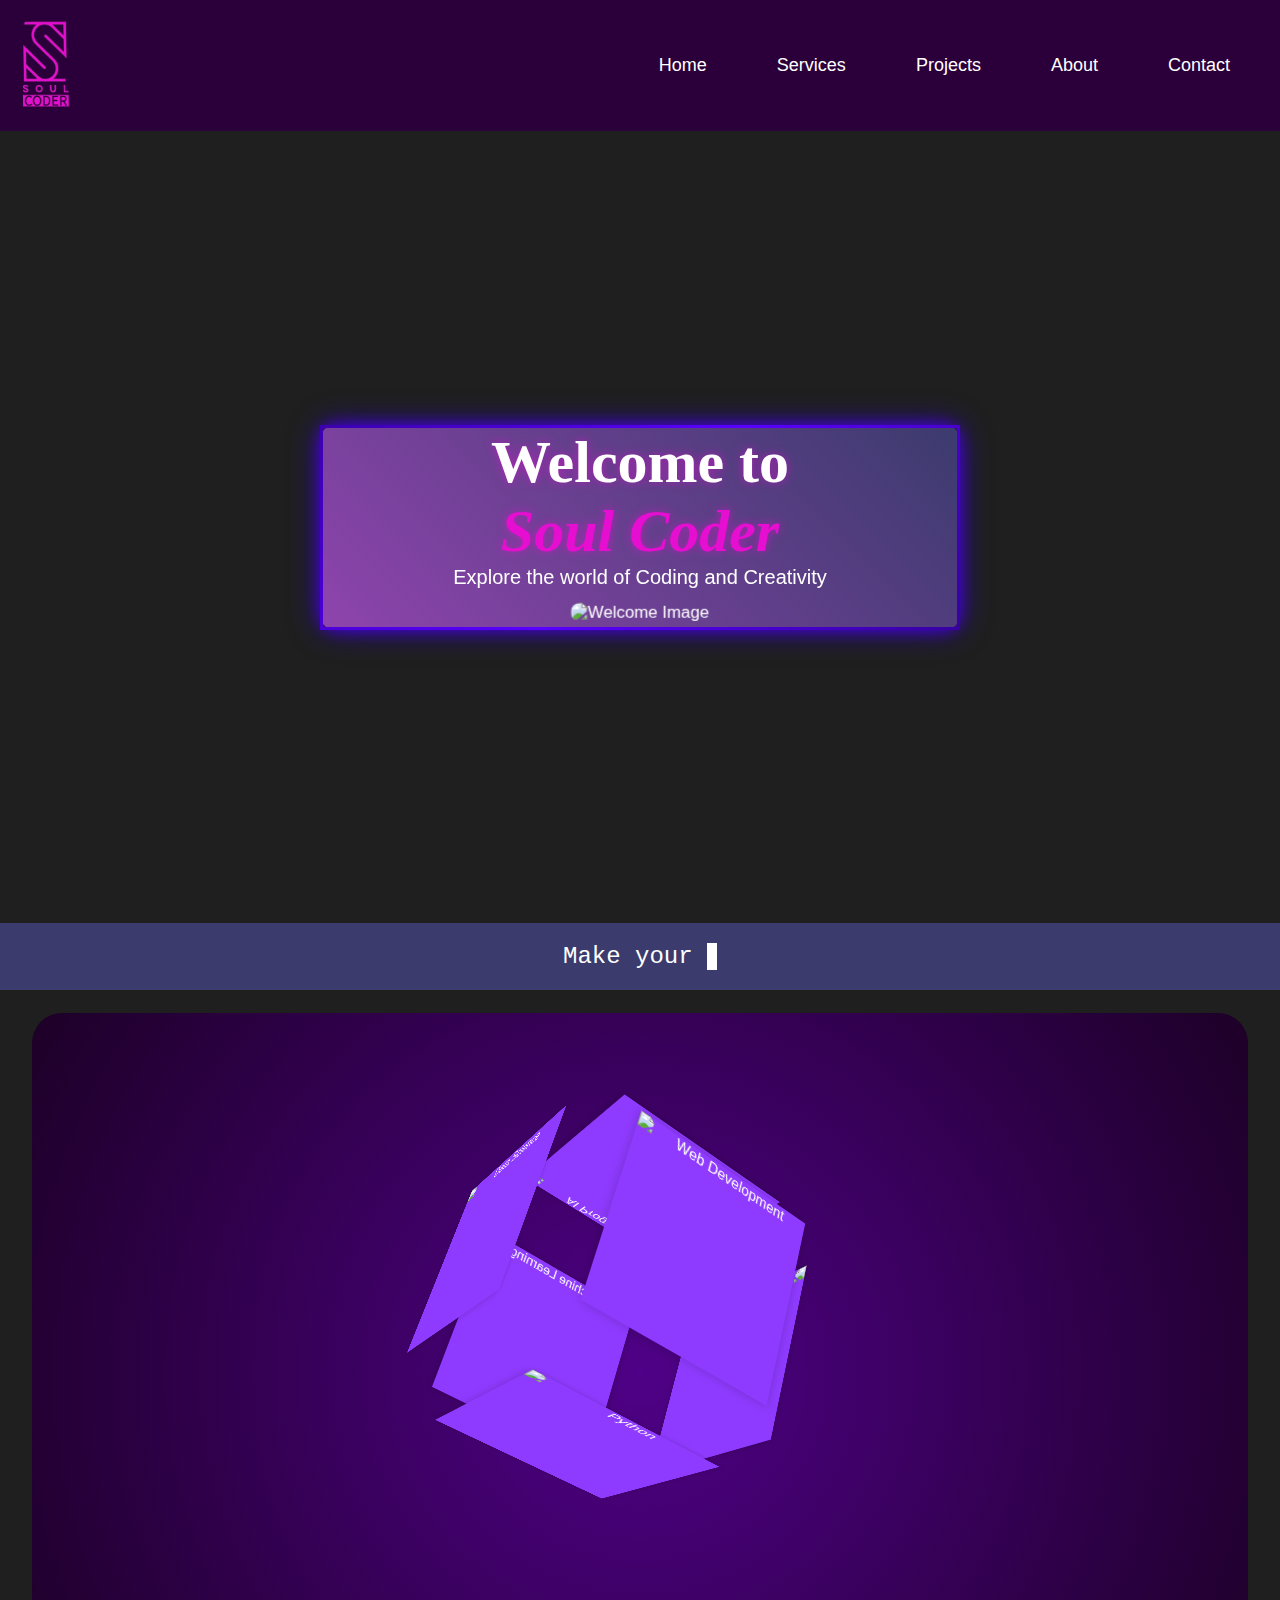
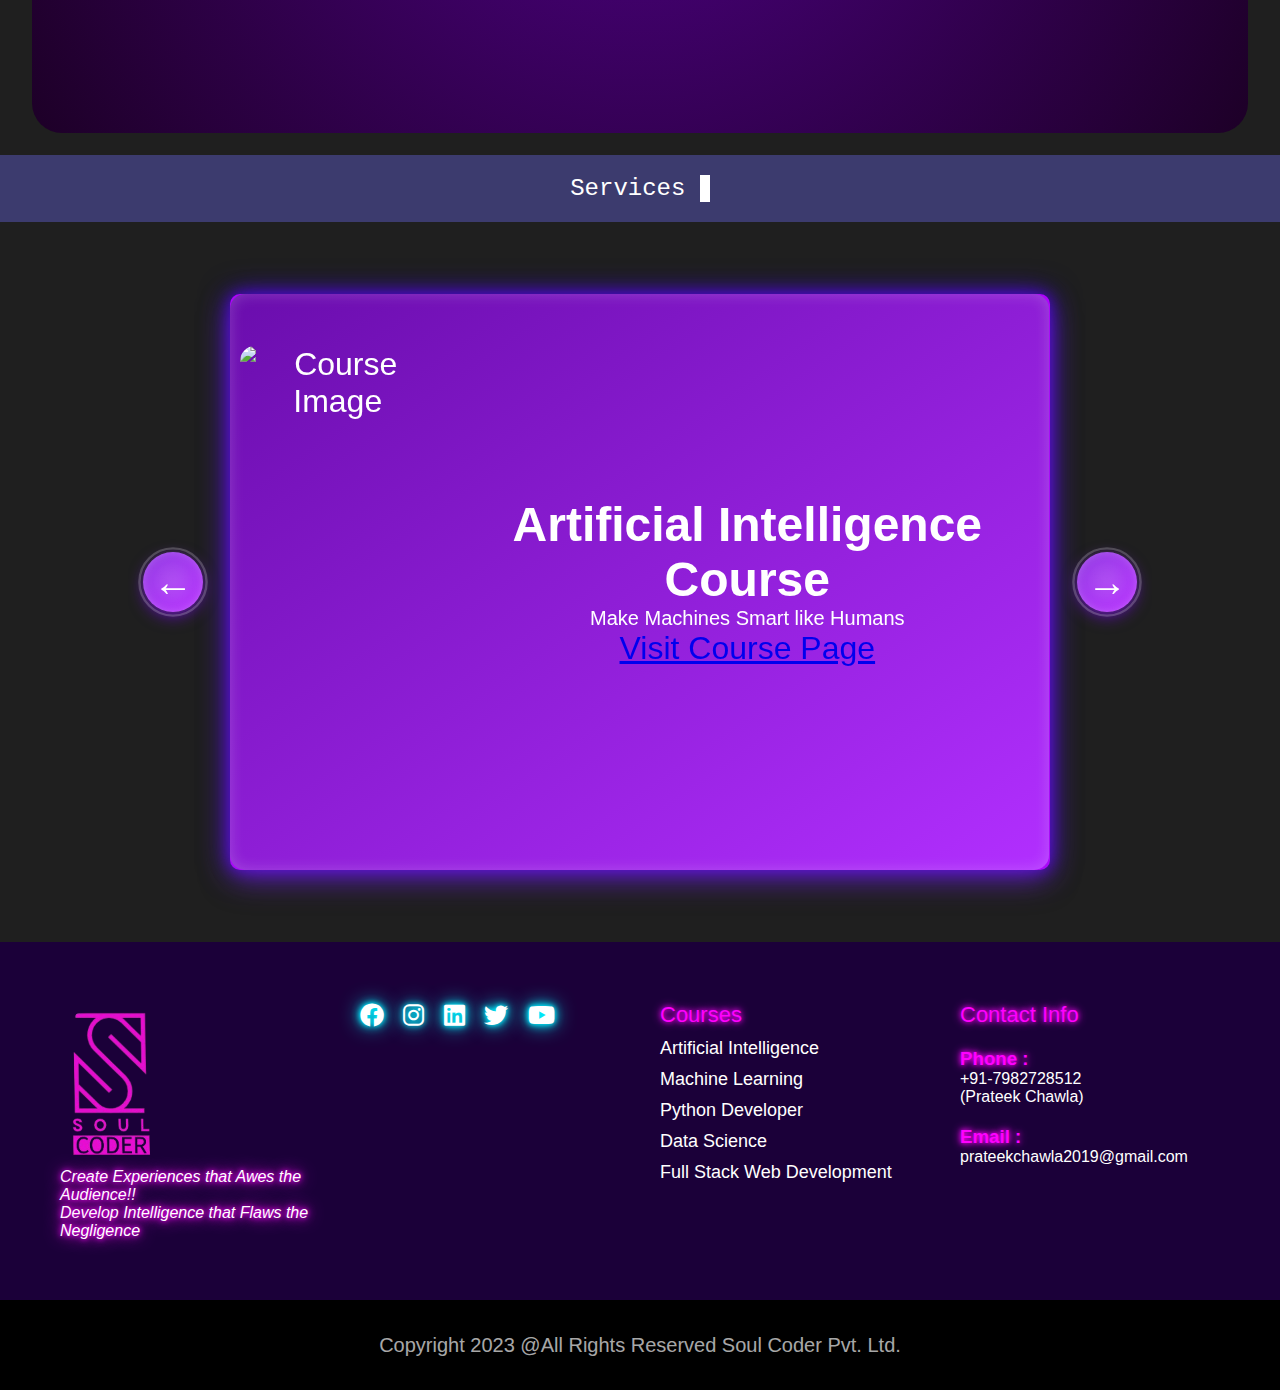
==== index.html @ 061b0e97 "First Website Commit" ====
<!DOCTYPE html>
<html lang="en">
<head>
  <meta charset="UTF-8">
  <meta name="viewport" content="width=device-width, initial-scale=1.0">
  <title>Purple Photoluminiscent Navbar</title>
  <link rel="stylesheet" href="./styles.css">
  <link rel="stylesheet" href="https://cdnjs.cloudflare.com/ajax/libs/font-awesome/6.0.0-beta3/css/all.min.css">
</head>
<body>
    <div class="main-container">
        <nav id="navbar" class="visible">
            <div class="brand"><img src="./assets/images/logo.png" alt="Soul Coder Logo"></div>
            <ul>
              <li><a href="#home">Home</a></li>
              <li><a href="#services">Services</a></li>
              <li><a href="#projects">Projects</a></li>
              <li><a href="#about">About</a></li>
              <li><a href="#contact">Contact</a></li>
            </ul>
            <div class="hamburger">
              <div></div>
              <div></div>
              <div></div>
            </div>
          </nav>
        <div class="container-section-1">
            <div class="container-1">
                <div class="content outerDiv">
                  <!-- Title and Description -->
                  <div class="innerDiv">
                    <h1>Welcome to <br><i style="color:#e60ed0">Soul Coder</i></h1>
                    <p>Explore the world of Coding and Creativity</p>
                  </div>
            
                  <!-- Image with 3D effect -->
                  <div class="image-container">
                    <img src="https://prompti.ai/wp-content/uploads/2023/07/pcboi2.png" alt="Welcome Image">
                  </div>
                </div>
              </div>
        </div>
        <div class="code-typer">
            <div style="font-family: 'Courier New', monospace; font-size: 24px; color: #fff; background-color: #3c3b6e; padding: 20px; text-align: center;" class="main">
                <span id="typingText"></span>
                <span class="cursor">|</span>
            </div>
        </div>
        <div class="effect-container">
            <div class="hero-section">
                <div class="cube-container">
                  <div id="cube" class="cube">
                    <div class="face face-front">
                      <img src="https://tse3.mm.bing.net/th?id=OIG4.zXFIXzdm4NoxPahNOAz1&w=270&h=270&c=6&r=0&o=5&pid=ImgGn" alt="Web Development" />
                    </div>
                    <div class="face face-back">
                      <img src="https://tse1.mm.bing.net/th?id=OIG3.iBYys3Oh3q5YiFXP.RvK&w=270&h=270&c=6&r=0&o=5&pid=ImgGn" alt="Machine Learning" />
                    </div>
                    <div class="face face-left">
                      <img src="https://tse3.mm.bing.net/th?id=OIG4.Zk1gmbCjU9a5t0nVdrgu&w=270&h=270&c=6&r=0&o=5&pid=ImgGn" alt="Data Science" />
                    </div>
                    <div class="face face-right">
                      <img src="https://tse3.mm.bing.net/th?id=OIG1.TuHahUEBrFILk4COjCWz&w=270&h=270&c=6&r=0&o=5&pid=ImgGn" alt="Mobile Development" />
                    </div>
                    <div class="face face-top">
                      <img src="https://tse1.mm.bing.net/th?id=OIG1.nDCab0JaxkUSD9T1v7MB&w=270&h=270&c=6&r=0&o=5&pid=ImgGn" alt="AI Programming" />
                    </div>
                    <div class="face face-bottom">
                      <img src="https://tse3.mm.bing.net/th?id=OIG3.jcl2yBs1aGlZeTBXmwkp&w=270&h=270&c=6&r=0&o=5&pid=ImgGn" alt="Python" />
                    </div>
                  </div>
                </div>
              </div>              
        </div>
        <div class="code-typer">
          <div style="font-family: 'Courier New', monospace; font-size: 24px; color: #fff; background-color: #3c3b6e; padding: 20px; text-align: center;" class="main">
              <span id="typingText2"></span>
              <span class="cursor">|</span>
          </div>
        </div>
        <div class="carousel-container">
          <div class="carousel">
            <div class="carousel-item active">
              <div class="carousel-inside">
                <div class="carousel-right">
                  <img src="https://tse4.mm.bing.net/th?id=OIG1.9sYc.6JN4YLoY576Gven&w=270&h=270&c=6&r=0&o=5&pid=ImgGn" alt="Course Image" class="course-image">
                </div>
                <div class="carousel-left">
                  <h2 class="course-title">Artificial Intelligence Course</h2>
                  <p class="course-description">Make Machines Smart like Humans </p>
                  <a href="./pages/ai.html" class="glowing-text">Visit Course Page</a>
                </div>
              </div>
            </div>
            <div class="carousel-item next">
              <div class="carousel-inside">
                <div class="carousel-right">
                  <img src="https://tse1.mm.bing.net/th?id=OIG3.iBYys3Oh3q5YiFXP.RvK&w=270&h=270&c=6&r=0&o=5&pid=ImgGn" alt="Course Image" class="course-image">
                </div>
                <div class="carousel-left">
                  <h2 class="course-title">Machine Learning Course</h2>
                  <p class="course-description">Teach computers to learn and improve from experience!</p>
                  <a href="./pages/machine_learning.html" class="glowing-text">Visit Course Page</a>
                </div>
              </div>
            </div>
            <div class="carousel-item">
              <div class="carousel-inside">
                <div class="carousel-right">
                  <img src="https://tse3.mm.bing.net/th?id=OIG4.zXFIXzdm4NoxPahNOAz1&w=270&h=270&c=6&r=0&o=5&pid=ImgGn" alt="Course Image" class="course-image">
                </div>
                <div class="carousel-left">
                  <h2 class="course-title">Web Development Course</h2>
                  <p class="course-description">Turn Ideas into Reality with Web Development</p>
                  <a href="./pages/web_dev.html" class="glowing-text">Visit Course Page</a>
                </div>
              </div>
            </div>
            <div class="carousel-item">
              <div class="carousel-inside">
                <div class="carousel-right">
                  <img src="https://tse3.mm.bing.net/th?id=OIG3.jcl2yBs1aGlZeTBXmwkp&w=270&h=270&c=6&r=0&o=5&pid=ImgGn" alt="Course Image" class="course-image">
                </div>
                <div class="carousel-left">
                  <h2 class="course-title">Become a Python Developer</h2>
                  <p class="course-description">Learn Python by creating 20 Games</p>
                  <a href="./pages/python.html" class="glowing-text">Visit Course Page</a>
                </div>
              </div>
            </div>
            <div class="carousel-item prev">
              <div class="carousel-inside">
                <div class="carousel-right">
                  <img src="https://tse3.mm.bing.net/th?id=OIG4.Zk1gmbCjU9a5t0nVdrgu&w=270&h=270&c=6&r=0&o=5&pid=ImgGn" alt="Course Image" class="course-image">
                </div>
                <div class="carousel-left">
                  <h2 class="course-title">Data Science Course</h2>
                  <p class="course-description">Uncover hidden insights in the Data</p>
                  <a href="./pages/data_science.html" class="glowing-text">Visit Course Page</a>
                </div>
              </div>
            </div>
            
            
          </div>
          
          <button class="carousel-btn prev-btn">&larr;</button>
          <button class="carousel-btn next-btn">&rarr;</button>
        </div>
    </div>
    

    <div class="footer-section">
        <div class="footer-container">
            <div class="foot-section logo-section">
                <div class="logo"><img src="./assets/images/logo.png" alt="Brand Logo" ></div>
                <div>
                    <i>Create Experiences that Awes the Audience!! <br/>Develop Intelligence that Flaws the Negligence</i>
                </div>
            </div>
            <div class="foot-section social-section">
                <a href="#"><i class="fab fa-facebook"></i></a>
                <a href="#"><i class="fab fa-instagram"></i></a>
                <a href="#"><i class="fab fa-linkedin"></i></a>
                <a href="#"><i class="fab fa-twitter"></i></a>
                <a href="#"><i class="fab fa-youtube"></i></a>
            </div>
            <div class="foot-section">
                <div class="course-footer-heading">Courses</div>
                <ul>
                    <li><a href="./pages/ai.html">Artificial Intelligence</a></li>
                    <li><a href="./pages/machine_learning.html">Machine Learning</a></li>
                    <li><a href="./pages/python.html">Python Developer</a></li>
                    <li><a href="./pages/data_science.html">Data Science</a></li>
                    <li><a href="./pages/web_dev.html">Full Stack Web Development</a></li>
                </ul>
            </div>
            <div class="foot-section">
                <div class="course-footer-heading">Contact Info</div>
                <h3>Phone :</h3>
                <p>+91-7982728512 </br>(Prateek Chawla)</p>
                <h3>Email :</h3>
                <p style="font-size : 16px;">prateekchawla2019@gmail.com</p>
            </div>
        </div>
    </div>
    <div class="rights-reserved">
      <p>Copyright 2023 @All Rights Reserved Soul Coder Pvt. Ltd.</p>
    </div>


    
<script src="./script.js"></script>
</body>
</html>
---- styles.css ----
/* Reset CSS */
* {
    margin: 0;
    padding: 0;
    box-sizing: border-box;
  }

  body {
    font-family: Arial, sans-serif;
    background-color: #1f1f1f; /* Dark background */
    color: white;
    overflow-x : hidden ; 

    
  }
  nav {
    display: flex;
    justify-content: space-between;
    align-items: center;
    
    padding: 15px;
    top:0 ; 
    position: sticky;
    z-index: 1000;
    width : 100% ; 

  }

  .visible {
    background-color : #2b003a;

  }
  .transparent {
    background-color : rgba(43,0,58,0.3 );
  }

  /* Navbar Brand */
  
  .brand img {
    object-fit : contain ;
    width : 60px ; 
  }

  .nav-logo{
    object-fit : contain ;  
    cursor : pointer ;
  }
  
  .image-contain {
    width: 100%;
    height: 300px;
    object-fit: contain;
}

  /* Navbar items */
  nav ul {
    display: flex;
    list-style: none;
    justify-content: center;
    align-items: center ;
  }

  nav ul li {
    margin: 0 15px;
    position: relative;
  }

  nav ul li a {
    text-decoration: none;
    font-size: 18px;
    color: #fff;
    padding: 10px 20px;
    transition: 0.3s ease-in-out;
    position: relative;
  }

  /* Glowing effect */
  nav ul li a:hover {
    background-color: #6600ff;
    color: #ffffff;
    border-radius: 30px;
    box-shadow: 0 0 10px #ff00ff, 0 0 20px #6600ff, 0 0 30px #ff00ff, 0 0 40px #6600ff;
  }

  /* Hamburger icon */
  .hamburger {
    display: none;
    flex-direction: column;
    cursor: pointer;
  }

  .hamburger div {
    width: 30px;
    height: 4px;
    background-color: white;
    margin: 5px;
    transition: all 0.3s ease;
  }

  /* Responsive Design */
  @media (max-width: 768px) {
    nav ul {
      flex-direction: column;
      position: absolute;
      top: 100%;
      left: -100%;
      width: 100%;
      height: 100vh;
      background-color: #2b003a;
      text-align: center;
      transition: all 0.5s ease;
    }

    nav ul.active {
      left: 0;
    }

    nav ul li {
      margin: 30px 0;
    }

    .hamburger {
      display: flex;
    }
  }

  .main-container {
      display : flex ;
      flex-direction : column ; 
      justify-content : center ; 
      align-items : center ; 
      text-align : center ; 
      width : 100% ; 
      height : 100% ; 
  }
  /* First Secion */
  .container-section-1 {
      width : 100%;
      display : flex ; 
      justify-content: center ;
      align-items : center ; 
      height : 88vh ; 

  }
  .container-1 {
    
    background: linear-gradient(45deg, #8e44ad, #3c3b6e);
    width: 50%;
    
     /* Default height */
    display: flex;
    flex-direction: row;
    justify-content: space-around;
    align-items: center;
    text-align: center;
    color: #fff;
    border-radius: 15px;
    perspective: 1000px; /* Perspective for 3D effect */
    box-shadow: 0 10px 30px rgba(0, 0, 0, 0.6);
    transition: transform 0.5s ease-out;
    border: 3px solid;
    border-image: linear-gradient(135deg, #3c00b0, #5900ff, #3800a3) 1;
    box-shadow: 0 0 15px rgba(80, 0, 255, 0.7), 0 0 30px rgba(50, 0, 180, 0.9);
  }
  .container-1:hover {
    box-shadow: 0 0 30px rgba(80, 0, 255, 0.7), 0 0 60px rgba(50, 0, 180, 0.9);

  }
  .content {
    transform-style: preserve-3d;
    transition: transform 0.8s ease-out;
  }
  /* Title */
  h1 {
    font-family: 'Georgia', serif;
    font-size: 60px;
    text-shadow: 0 0 10px rgba(230, 14, 208, 0.6);
  }

  /* Description */
  p {
    font-family: 'Open Sans', sans-serif;
    font-size: 20px;
  }

  /* Image Container with 3D effect */
  .image-container {
    overflow: hidden;
    border-radius: 15px;
    margin : 10px ; 
    transform: translateZ(50px); /* Brings the image slightly forward for 3D depth */
  }

  /* Image */
  .image-container img {
    width: 300px;
    height: auto;
    transition: transform 0.3s;
    border-radius: 15px;
  }

  /* Image hover effect */
  .image-container img:hover {
    transform: scale(1.1);
  }

  /* Tilt effect on hover or scroll */
  .container-1:hover .content {
    transform: rotateY(15deg) rotateX(-5deg); /* Adjust the tilt angle */
  }

  /* Media query for mobile devices */
  @media only screen and (max-width: 768px) {
    .container-1 {
      flex-direction: column; /* Stack content vertically */
      height: 88vh; /* Auto height for better fit on smaller screens */
      
      width : 70% ; 

    }

    h1 {
      font-size: 40px; /* Smaller font for mobile */
    }

    p {
      font-size: 16px; /* Smaller font for mobile */
    }

    .image-container img {
      width: 45vw; /* Reduce image size on mobile */
      margin : 10px ; 
    }

    /* Tilt adjustment for mobile */
    .container-1:hover .content {
      transform: rotateY(10deg) rotateX(-5deg);
    }
  }

  /* Code Alive Section  */
  .cursor {
  display: inline-block;
  width: 10px;
  background-color: #fff;
  animation: blink 1s step-end infinite;
}

  @keyframes blink {
      from, to {
      opacity: 1;
      }
      50% {
      opacity: 0;
      }
  }
  @media (max-width:768px) {
      .main {
      min-height : 10vh ;
  }
  }

  /* Animated Borders
  .effect-container {
    position : relative ; 
  }
  .hero-section::before {
    content : '';
    position : absolute ; 
    width : 20px ; 
    height : 100% ; 
    background-color : white ; 
    left : 0 ; 
    top : 0 ; 
    border-radius:15px ; 
  } */


/* Second - Rotating Cube Section */
.hero-section {
  display: flex;
  justify-content: center;
  align-items: center;
  min-height: 500px;
  background: radial-gradient(circle, #4f0187, #1d0027);
  /* Deep Purple */
  perspective: 1000px; /* Enable 3D perspective */
  margin : 2.5vh 2.5vw ; 
  width : 95vw ; 
  border-radius : 30px ; 
  height : 80vh ; 
}

.code-typer {
  width : 100% ; 
 
  padding : 0 ; 
}

/* Cube Container and Faces */

.cube-container {
  width: 300px;
  height: 300px;
  position: relative;
  transform-style: preserve-3d;
  transform: rotateX(0deg) rotateY(0deg); /* Initial rotation */
  transition: transform 1s ease;
}

.cube {
  width: 100%;
  height: 100%;
  position: absolute;
  transform-style: preserve-3d;

}

.cube .face {
  position: absolute;
  width: 200px;
  height: 200px;
  display: flex;
  justify-content: center;
  align-items: center;
  background-color: #8F3AFF; /* Electric Violet */
  box-shadow: 0 0 10px rgba(0, 0, 0, 0.2);

}

.cube .face:hover {
    box-shadow: 0 0 30px rgba(80, 0, 255, 0.7), 0 0 60px rgba(50, 0, 180, 0.9);

}

.cube .face img {
  width: 100%;
  height: 100%;
  object-fit: cover; /* Ensure the image covers the entire face */
}

.face-front { transform: translateZ(150px); }
.face-back { transform: rotateY(180deg) translateZ(150px); }
.face-left { transform: rotateY(-90deg) translateZ(150px); }
.face-right { transform: rotateY(90deg) translateZ(150px); }
.face-top { transform: rotateX(90deg) translateZ(150px); }
.face-bottom { transform: rotateX(-90deg) translateZ(150px); }

/* Media Queries for Mobile Responsiveness */
@media (max-width: 768px) {
  .cube-container {
    width: 200px;
    height: 200px;
  }

  .cube .face {
    width: 200px;
    height: 200px;
  }
}

/* Stars on hover effect */
.star {
position: absolute;
width: 10px;
height: 10px;
background-color: rgba(255, 255, 255, 0.8);
border-radius: 50%;
box-shadow: 0 0 10px rgba(255, 255, 255, 0.8);
pointer-events: none;
animation: disappear 2s ease-out forwards;
  }


  @keyframes disappear {
      0% {
          transform: scale(1);
          opacity: 1;
      }
      100% {
          transform: scale(0);
          opacity: 0;
      }
  }

  .carousel-container {
width: 80%;
height: 80vh;
position: relative;
overflow: hidden;
}

.carousel {
display: flex;
justify-content: center;
align-items: center;
width: 100%;
height: 100%;
position: relative;
perspective: 1000px;
}

.carousel-item {
position: absolute;
top: 50%;
transform-style: preserve-3d;
transform: translateY(-50%) scale(0.5);
opacity: 0.5;
transition: all 0.5s ease;
z-index: 1;
width: 50%;
height: 50%;
display: flex;
justify-content: center;
align-items: center;
background-color: #b300ff;
color: white;
font-size: 2rem;
border-radius: 10px;
box-shadow: 0 0 15px rgba(80, 0, 255, 0.7), 0 0 30px rgba(50, 0, 180, 0.9);
}

.carousel-item.active {
transform: translateY(-50%) scale(1);
opacity: 1;
z-index: 10;
width: 80%;
height: 80%;
}

.carousel-item.prev {
transform: translateX(-150%) scale(0.7);
opacity: 0.5;
}

.carousel-item.next {
transform: translateX(150%) scale(0.7);
opacity: 0.5;
}

button {
position: absolute;
top: 50%;
transform: translateY(-50%);
padding: 10px 20px;
background-color: #0077cc;
color: white;
border: none;
cursor: pointer;
font-size: 1rem;
border-radius: 5px;
}

.prev {
left : 10% ; 


}

.next {
right: 10px;
}

button:hover {
background-color: #005fa3;
}

.carousel-btn {
position: absolute;
top: 50%;
transform: translateY(-50%);
background: linear-gradient(145deg, #8a2be2, #b222ff);
border: none;
color: white;
font-size: 2.5rem;
width: 60px;
height: 60px;
border-radius: 50%;
box-shadow: 0 5px 15px rgba(128, 0, 255, 0.6), inset 0 0 10px rgba(255, 255, 255, 0.3);
cursor: pointer;
transition: all 0.3s ease-in-out;
text-align: center;
display : flex ; 
justify-content: center;
align-items: center;
}

.carousel-btn:hover {
box-shadow: 0 10px 20px rgba(138, 43, 226, 0.8), inset 0 0 20px rgba(255, 255, 255, 0.5);
transform: translateY(-50%) scale(1.1);
}

.carousel-btn:active {
box-shadow: 0 2px 10px rgba(138, 43, 226, 0.5), inset 0 0 15px rgba(255, 255, 255, 0.2);
transform: translateY(-50%) scale(1);
}

.prev-btn {
left: 15px;
}

.next-btn {
right: 15px;
}

@media screen and (max-width : 768px) {
.prev-btn {
  left : 8px ;
}
.next-btn {
  right : 8px ; 
}
}


/* 3D arrow effect */
.carousel-btn::before {
  content: '';
  position: absolute;
  top: 50%;
  left: 50%;
  transform: translate(-50%, -50%);
  border-radius: 50%;
  width: 100%;
  height: 100%;
  background: radial-gradient(circle at center, rgba(255, 255, 255, 0.2), transparent);
  filter: blur(5px);
  z-index: -1;
  transition: all 0.5s ease;
}

.carousel-btn:hover::before {
  background: radial-gradient(circle at center, rgba(255, 255, 255, 0.4), transparent);
}

.carousel-btn::after {
  content: '';
  position: absolute;
  top: 50%;
  left: 50%;
  transform: translate(-50%, -50%) scale(1.2);
  border-radius: 50%;
  width: 90%;
  height: 90%;
  border: 2px solid rgba(255, 255, 255, 0.2);
  transition: all 0.5s ease;
}

.carousel-btn:hover::after {
transform: translate(-50%, -50%) scale(1.4);
border-color: rgba(255, 255, 255, 0.5);
}

.carousel-inside {
  position : relative ; 
  display : flex ; 
  flex-direction : row ;
  align-items : center ; 
  justify-content : center ; 
  background : linear-gradient(145deg,#6A0DAD,#b22fff) ;
  box-shadow : 0 10px 30px rgba(138,43,226,0.5), inset 0 0 15px rgba(255,255,255,0.2);
  border-radius : 15px ; 
  transition : transform 0.5s ease , box-shadow 0.5s ease ;
  transform : perspective(1000px) rotateY(0deg) ; 
  width : 100% ; 
  height : 100% ; 
}

.carousel-inside:hover {
  transform : perspective(1000px) scale(1.05) ; 
  box-shadow: 0 0 30px rgba(80, 0, 255, 0.7), 0 0 60px rgba(50, 0, 180, 0.9);
}

@media screen and (max-width:768px) and (min-width:480px){
  .carousel-inside {
    position : relative ; 
    display : flex ; 
    flex-direction : column ;
    align-items : center ; 
    justify-content : center ; 
    background : linear-gradient(145deg,#6A0DAD,#b22fff) ;
    box-shadow : 0 10px 30px rgba(138,43,226,0.5), inset 0 0 15px rgba(255,255,255,0.2);
    border-radius : 15px ; 
    transition : transform 0.5s ease , box-shadow 0.5s ease ;
    transform : perspective(1000px) rotateY(0deg) ; 
    width : 80% ; 
    height : 100% ; 
  }
  .course-image {
  width : 40vw ;  
  border-radius : 15px ; 

}
  .carousel-left h2 {
    font-size : 28px ; 

  
  }
  .carousel-left p,a {
    font-size : 18px ; 

  }
}

@media screen and (max-width:480px) {
  .carousel-inside {
    position : relative ; 
    display : flex ; 
    flex-direction : column ;
    align-items : center ; 
    justify-content : center ; 
    background : linear-gradient(145deg,#6A0DAD,#b22fff) ;
    box-shadow : 0 10px 30px rgba(138,43,226,0.5), inset 0 0 15px rgba(255,255,255,0.2);
    border-radius : 15px ; 
    transition : transform 0.5s ease , box-shadow 0.5s ease ;
    transform : perspective(1000px) rotateY(0deg) ; 
    width : 80% ; 
    height : 100% ; 
  }
  .course-image {
  width : 50vw ;  
  border-radius : 15px ; 

}
  .carousel-left h1 {
    font-size : 24px ; 
  }
  .carousel-left p,a {
    font-size : 16px ; 
  }
}



.carousel-right {
  padding : 10px ; 
  height : 100% ; 
  display : flex ; 
  justify-content : center ; 
  align-items : center ; 
  border-radius : 15px ; 

}

.carousel-left {
  padding : 10px ; 
}

.course-image {
  height : 85% ; 
  border-radius : 15px ; 

}

@keyframes glow {
  0% {
      text-shadow: 
          0 0 5px #ff00ff,
          0 0 10px #ff00ff,
          0 0 15px #ff00ff,
          0 0 20px #ff00ff,
          0 0 25px #ff00ff;
  }
  50% {
      text-shadow: 
          0 0 10px #ffffff,
          0 0 20px #ffffff,
          0 0 30px #ff00ff,
          0 0 40px #ff00ff,
          0 0 50px #ff00ff;
  }
  100% {
      text-shadow: 
          0 0 5px #ff00ff,
          0 0 10px #ff00ff,
          0 0 15px #ff00ff,
          0 0 20px #ff00ff,
          0 0 25px #ff00ff;
  }
}

.glowing-text {
    animation: glow 1.5s ease-in-out infinite; /* Add animation */
}

.footer-section {
    background-color: #1b0039;
    padding: 40px 20px;
    color: #ffffff;
    font-family: 'Arial', sans-serif;
}

.footer-container {
    display: flex;
    flex-wrap: wrap;
    justify-content: space-between;
    max-width: 1200px;
    margin: 0 auto;
}

.foot-section {
    flex: 1;
    min-width: 220px;
    margin: 20px;
}

/* Logo Section */
.logo-section .logo img {
    width : 100px ; 
    height : auto ; 
}

.logo-section i {
    font-size: 16px;
    color: #ffffff;
    text-shadow: 0 0 5px #f0f, 0 0 10px #f0f, 0 0 20px #f0f;
}

/* Social Media Icons */
.social-section a {
    color: #ffffff;
    margin-right: 15px;
    font-size: 24px;
    text-shadow: 0 0 5px #00f0ff, 0 0 10px #00f0ff, 0 0 20px #00f0ff;
    transition: color 0.3s, text-shadow 0.3s;
}

.social-section a:hover {
    color: #ff00ff;
    text-shadow: 0 0 15px #ff00ff, 0 0 20px #ff00ff, 0 0 30px #ff00ff;
}

/* Course Section */
.course-footer-heading {
    font-size: 22px;
    margin-bottom: 10px;
    color: #ff00ff;
    text-shadow: 0 0 5px #ff00ff, 0 0 10px #ff00ff;
}

.foot-section ul {
    list-style: none;
    padding: 0;
}

.foot-section ul li {
    margin: 10px 0;
}

.foot-section ul li a {
    color: #ffffff;
    text-decoration: none;
    font-size: 18px;
    transition: color 0.3s, text-shadow 0.3s;
}

.foot-section ul li a:hover {
    color: #ff00ff;
    text-shadow: 0 0 10px #ff00ff, 0 0 20px #ff00ff;
}

/* Contact Info */
.foot-section h3 {
    margin-top: 20px;
    color: #ff00ff;
    text-shadow: 0 0 5px #ff00ff, 0 0 10px #ff00ff;
}

.foot-section p {
    font-size: 16px;
}

/* Responsive Design */
@media (max-width: 768px) {
    .footer-container {
        flex-direction: column;
        align-items: center;
        text-align: center;
    }

    .foot-section {
        margin: 10px 0;
    }

    .social-section a {
        margin: 10px;
        font-size: 28px;
    }

    .foot-section ul li {
        margin: 5px 0;
    }
}

.rights-reserved {
  height : 10vh ;
  background : black ; 
  color : rgba(255, 255, 255, 0.672) ; 
  font-size : 16px ;
  display : flex ; 
  justify-content: center;
  align-items: center ;

}
@media screen and (max-width:768px) {
  .rights-reserved {
    height : 10vh ;
    background : black ; 
    color : white ; 
    font-size : 12px ;
    display : flex ; 
    justify-content: center;
    align-items: center ;
  
  }
}
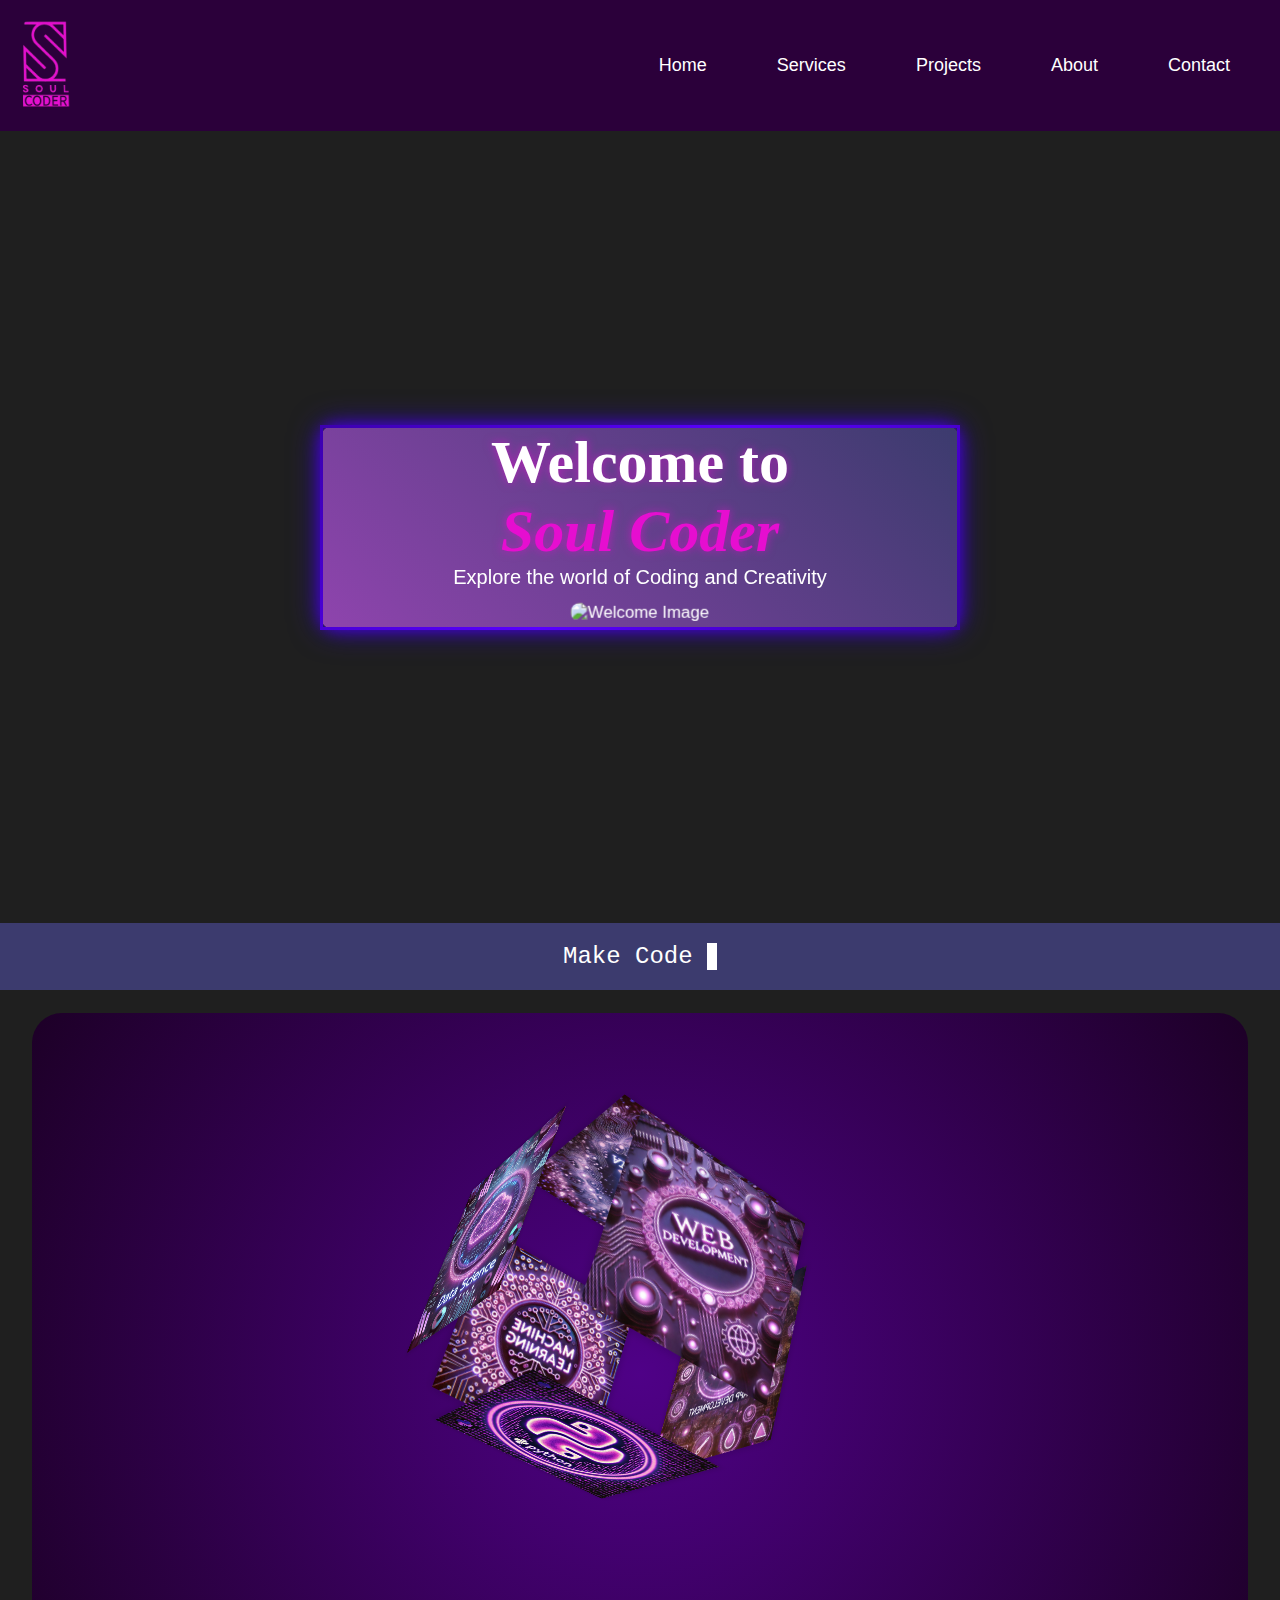
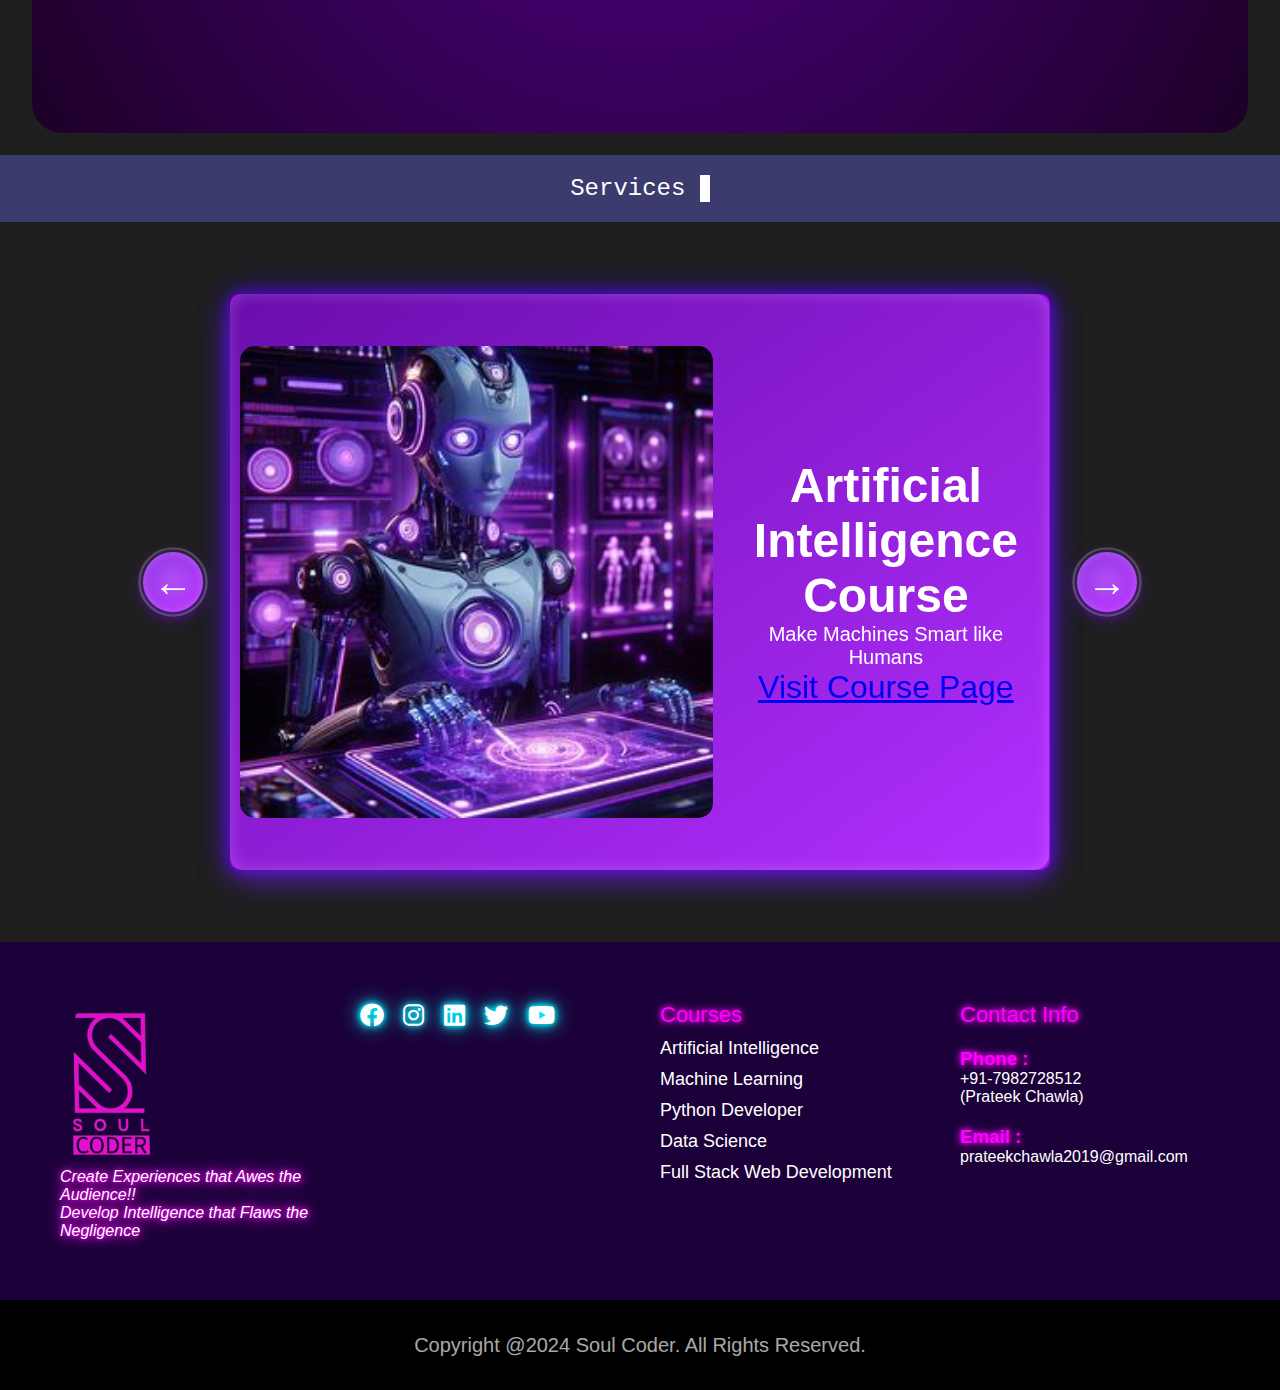
==== commit 9cee536c: "Images Modified" ====
--- a/index.html
+++ b/index.html
@@ -3,20 +3,21 @@
 <head>
   <meta charset="UTF-8">
   <meta name="viewport" content="width=device-width, initial-scale=1.0">
-  <title>Purple Photoluminiscent Navbar</title>
+  <title>SoulCoder - Krishna's Code</title>
   <link rel="stylesheet" href="./styles.css">
   <link rel="stylesheet" href="https://cdnjs.cloudflare.com/ajax/libs/font-awesome/6.0.0-beta3/css/all.min.css">
+  <link rel="icon" type="image/png" href="assets/images/logo.png" sizes="32x32">
 </head>
 <body>
     <div class="main-container">
         <nav id="navbar" class="visible">
             <div class="brand"><img src="./assets/images/logo.png" alt="Soul Coder Logo"></div>
             <ul>
-              <li><a href="#home">Home</a></li>
-              <li><a href="#services">Services</a></li>
-              <li><a href="#projects">Projects</a></li>
-              <li><a href="#about">About</a></li>
-              <li><a href="#contact">Contact</a></li>
+              <li><a id="home">Home</a></li>
+              <li><a id="services">Services</a></li>
+              <li><a id="projects" href="#projects">Projects</a></li>
+              <li><a id="about" href="#about">About</a></li>
+              <li><a id="contact" >Contact</a></li>
             </ul>
             <div class="hamburger">
               <div></div>
@@ -24,7 +25,7 @@
               <div></div>
             </div>
           </nav>
-        <div class="container-section-1">
+        <div id="container-section-1" class="container-section-1">
             <div class="container-1">
                 <div class="content outerDiv">
                   <!-- Title and Description -->
@@ -51,22 +52,22 @@
                 <div class="cube-container">
                   <div id="cube" class="cube">
                     <div class="face face-front">
-                      <img src="https://tse3.mm.bing.net/th?id=OIG4.zXFIXzdm4NoxPahNOAz1&w=270&h=270&c=6&r=0&o=5&pid=ImgGn" alt="Web Development" />
+                      <img src="assets/images/web.png" alt="Web Development" />
                     </div>
                     <div class="face face-back">
-                      <img src="https://tse1.mm.bing.net/th?id=OIG3.iBYys3Oh3q5YiFXP.RvK&w=270&h=270&c=6&r=0&o=5&pid=ImgGn" alt="Machine Learning" />
+                      <img src="assets/images/ml.png" alt="Machine Learning" />
                     </div>
                     <div class="face face-left">
-                      <img src="https://tse3.mm.bing.net/th?id=OIG4.Zk1gmbCjU9a5t0nVdrgu&w=270&h=270&c=6&r=0&o=5&pid=ImgGn" alt="Data Science" />
+                      <img src="assets/images/ds.png" alt="Data Science" />
                     </div>
                     <div class="face face-right">
-                      <img src="https://tse3.mm.bing.net/th?id=OIG1.TuHahUEBrFILk4COjCWz&w=270&h=270&c=6&r=0&o=5&pid=ImgGn" alt="Mobile Development" />
+                      <img src="assets/images/app.png" alt="Mobile Development" />
                     </div>
                     <div class="face face-top">
-                      <img src="https://tse1.mm.bing.net/th?id=OIG1.nDCab0JaxkUSD9T1v7MB&w=270&h=270&c=6&r=0&o=5&pid=ImgGn" alt="AI Programming" />
+                      <img src="assets/images/ai.png" alt="AI Programming" />
                     </div>
                     <div class="face face-bottom">
-                      <img src="https://tse3.mm.bing.net/th?id=OIG3.jcl2yBs1aGlZeTBXmwkp&w=270&h=270&c=6&r=0&o=5&pid=ImgGn" alt="Python" />
+                      <img src="assets/images/python.png" alt="Python" />
                     </div>
                   </div>
                 </div>
@@ -78,12 +79,12 @@
               <span class="cursor">|</span>
           </div>
         </div>
-        <div class="carousel-container">
+        <div id="carousel-container" class="carousel-container">
           <div class="carousel">
             <div class="carousel-item active">
               <div class="carousel-inside">
                 <div class="carousel-right">
-                  <img src="https://tse4.mm.bing.net/th?id=OIG1.9sYc.6JN4YLoY576Gven&w=270&h=270&c=6&r=0&o=5&pid=ImgGn" alt="Course Image" class="course-image">
+                  <img src="assets/images/robo.jpg" alt="Course Image" class="course-image">
                 </div>
                 <div class="carousel-left">
                   <h2 class="course-title">Artificial Intelligence Course</h2>
@@ -95,7 +96,7 @@
             <div class="carousel-item next">
               <div class="carousel-inside">
                 <div class="carousel-right">
-                  <img src="https://tse1.mm.bing.net/th?id=OIG3.iBYys3Oh3q5YiFXP.RvK&w=270&h=270&c=6&r=0&o=5&pid=ImgGn" alt="Course Image" class="course-image">
+                  <img src="assets/images/ml.png" alt="Course Image" class="course-image">
                 </div>
                 <div class="carousel-left">
                   <h2 class="course-title">Machine Learning Course</h2>
@@ -107,7 +108,7 @@
             <div class="carousel-item">
               <div class="carousel-inside">
                 <div class="carousel-right">
-                  <img src="https://tse3.mm.bing.net/th?id=OIG4.zXFIXzdm4NoxPahNOAz1&w=270&h=270&c=6&r=0&o=5&pid=ImgGn" alt="Course Image" class="course-image">
+                  <img src="assets/images/web.png" alt="Course Image" class="course-image">
                 </div>
                 <div class="carousel-left">
                   <h2 class="course-title">Web Development Course</h2>
@@ -119,7 +120,7 @@
             <div class="carousel-item">
               <div class="carousel-inside">
                 <div class="carousel-right">
-                  <img src="https://tse3.mm.bing.net/th?id=OIG3.jcl2yBs1aGlZeTBXmwkp&w=270&h=270&c=6&r=0&o=5&pid=ImgGn" alt="Course Image" class="course-image">
+                  <img src="assets/images/python.png" alt="Course Image" class="course-image">
                 </div>
                 <div class="carousel-left">
                   <h2 class="course-title">Become a Python Developer</h2>
@@ -131,7 +132,7 @@
             <div class="carousel-item prev">
               <div class="carousel-inside">
                 <div class="carousel-right">
-                  <img src="https://tse3.mm.bing.net/th?id=OIG4.Zk1gmbCjU9a5t0nVdrgu&w=270&h=270&c=6&r=0&o=5&pid=ImgGn" alt="Course Image" class="course-image">
+                  <img src="assets/images/ds.png" alt="Course Image" class="course-image">
                 </div>
                 <div class="carousel-left">
                   <h2 class="course-title">Data Science Course</h2>
@@ -147,10 +148,11 @@
           <button class="carousel-btn prev-btn">&larr;</button>
           <button class="carousel-btn next-btn">&rarr;</button>
         </div>
+
     </div>
     
 
-    <div class="footer-section">
+    <div id="footer-section" class="footer-section">
         <div class="footer-container">
             <div class="foot-section logo-section">
                 <div class="logo"><img src="./assets/images/logo.png" alt="Brand Logo" ></div>
@@ -159,11 +161,11 @@
                 </div>
             </div>
             <div class="foot-section social-section">
-                <a href="#"><i class="fab fa-facebook"></i></a>
-                <a href="#"><i class="fab fa-instagram"></i></a>
-                <a href="#"><i class="fab fa-linkedin"></i></a>
-                <a href="#"><i class="fab fa-twitter"></i></a>
-                <a href="#"><i class="fab fa-youtube"></i></a>
+                <a href="https://www.facebook.com/profile.php?id=61569278614100" target="_blank"><i class="fab fa-facebook"></i></a>
+                <a href="https://www.instagram.com/soulcoder99/" target="_blank"><i class="fab fa-instagram"></i></a>
+                <a href="https://www.linkedin.com/company/soulcoder" target="_blank"><i class="fab fa-linkedin"></i></a>
+                <a href="https://x.com/soulcoder99" target="_blank"><i class="fab fa-twitter"></i></a>
+                <a href="https://www.youtube.com/channel/UCr-X0xjv3PuyOos3zx7WFYg" target="_blank"><i class="fab fa-youtube"></i></a>
             </div>
             <div class="foot-section">
                 <div class="course-footer-heading">Courses</div>
@@ -185,7 +187,7 @@
         </div>
     </div>
     <div class="rights-reserved">
-      <p>Copyright 2023 @All Rights Reserved Soul Coder Pvt. Ltd.</p>
+      <p>Copyright @2024 Soul Coder. All Rights Reserved. </p>
     </div>
 
 
--- a/styles.css
+++ b/styles.css
@@ -382,12 +382,13 @@
           opacity: 0;
       }
   }
-
-  .carousel-container {
+@media screen and (min-width : 768px) {
+.carousel-container {
 width: 80%;
 height: 80vh;
 position: relative;
 overflow: hidden;
+}
 }
 
 .carousel {
@@ -510,6 +511,12 @@
 .next-btn {
   right : 8px ; 
 }
+.carousel-container {
+  width: 80%;
+  height: 100vh;
+  position: relative;
+  overflow: hidden;
+}
 }
 
 
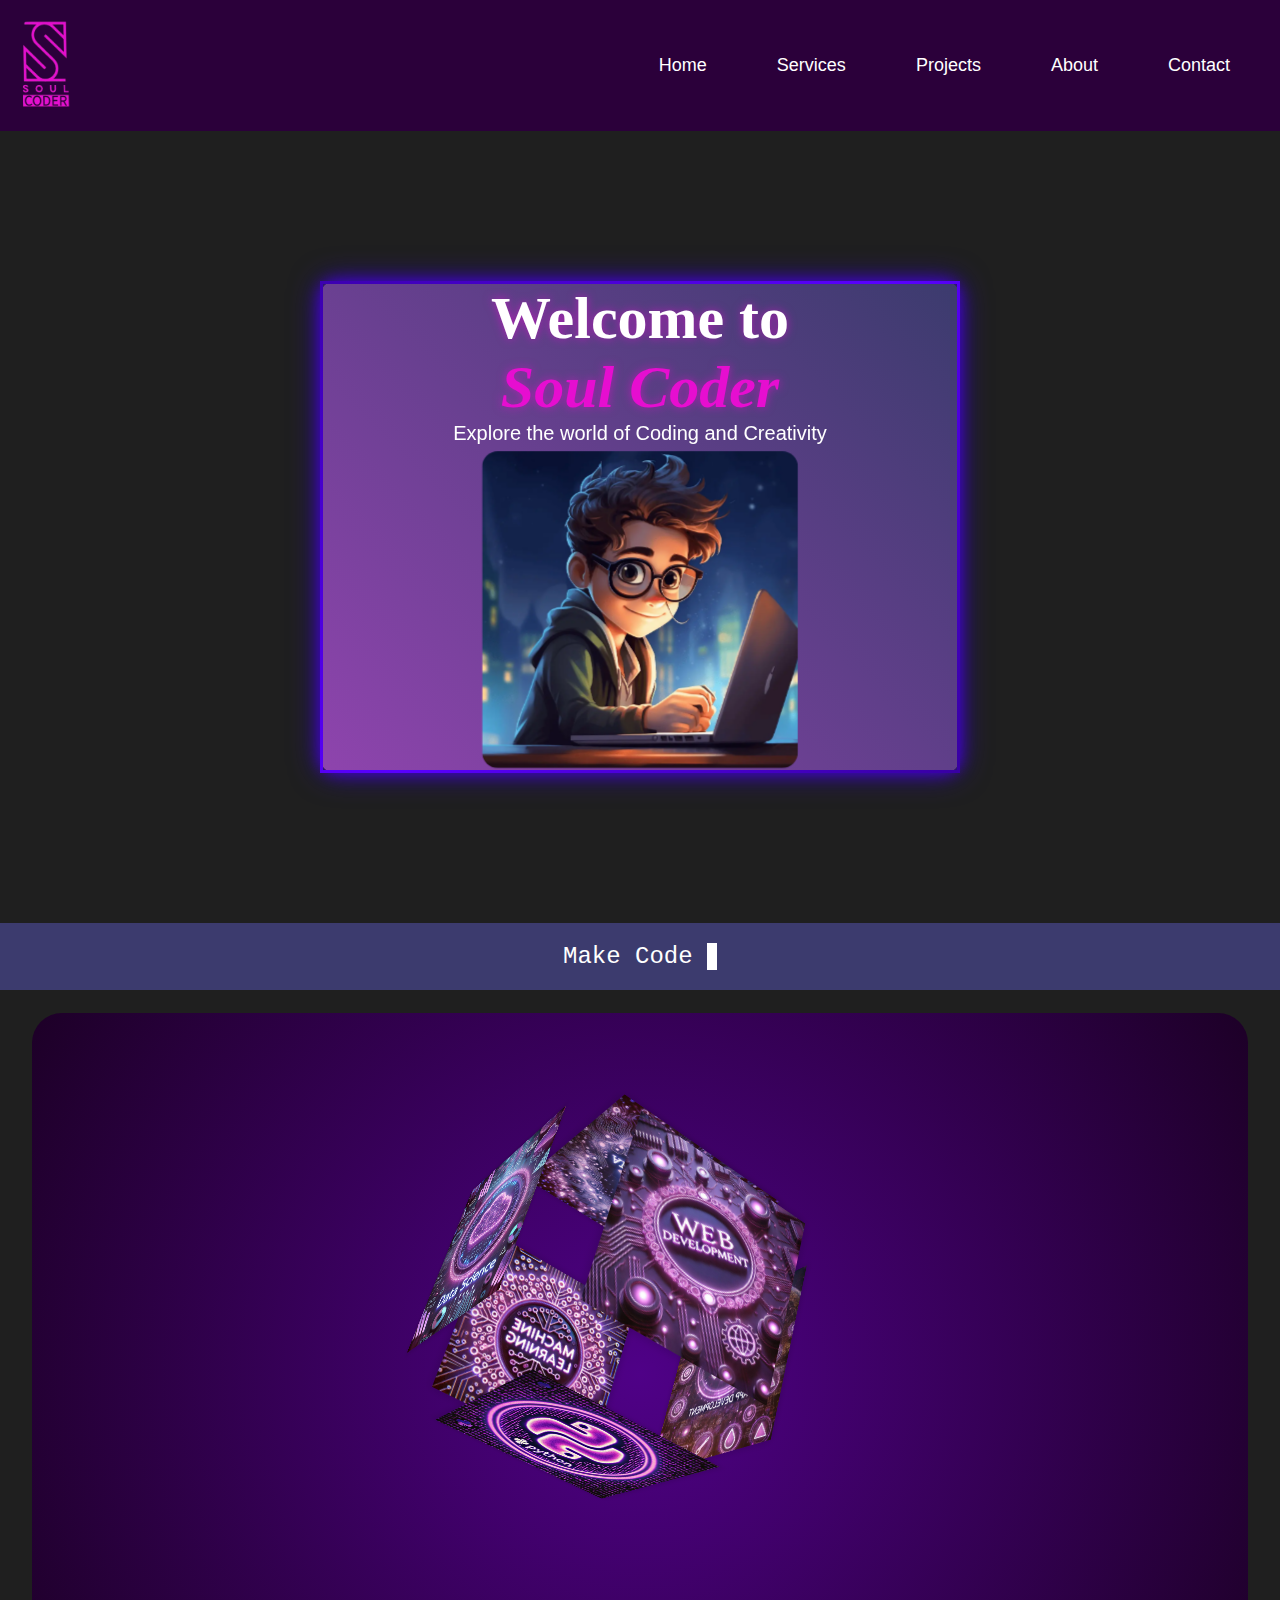
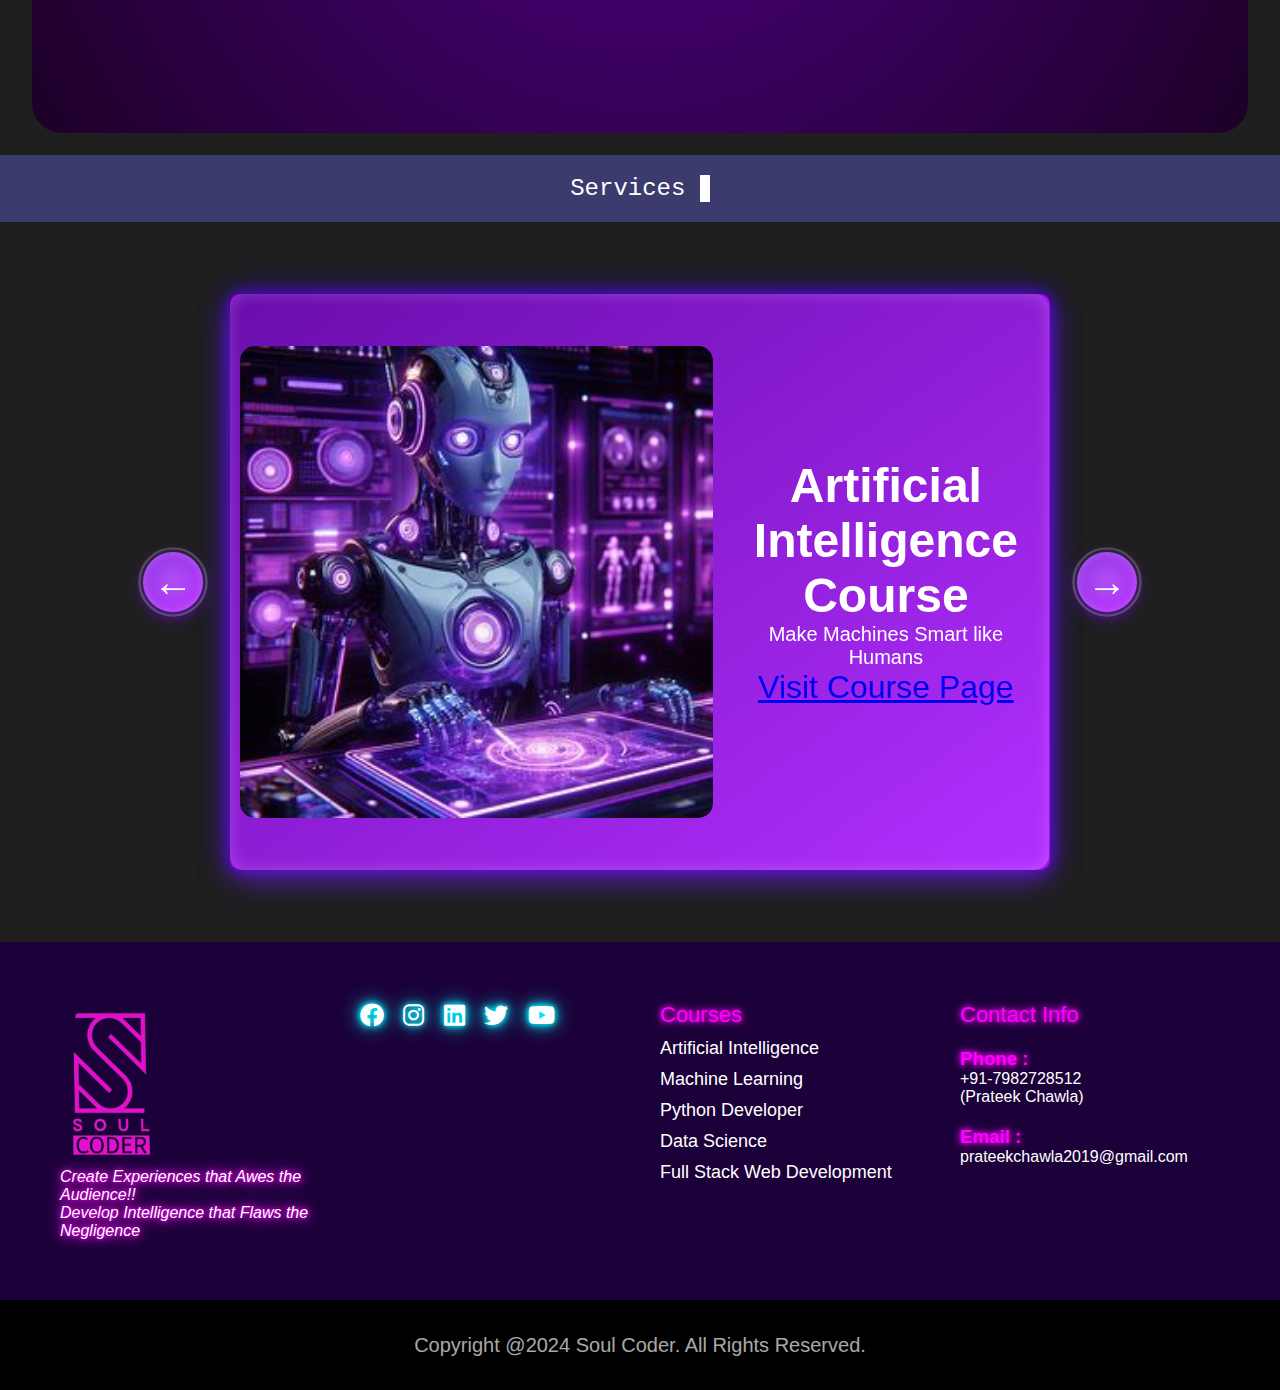
==== commit e3109e45: "just_soul logo added , projects added" ====
--- a/index.html
+++ b/index.html
@@ -6,7 +6,7 @@
   <title>SoulCoder - Krishna's Code</title>
   <link rel="stylesheet" href="./styles.css">
   <link rel="stylesheet" href="https://cdnjs.cloudflare.com/ajax/libs/font-awesome/6.0.0-beta3/css/all.min.css">
-  <link rel="icon" type="image/png" href="assets/images/logo.png" sizes="32x32">
+  <link rel="icon" type="image/png" href="assets/images/just_soul.png" sizes="32x32">
 </head>
 <body>
     <div class="main-container">
@@ -15,8 +15,8 @@
             <ul>
               <li><a id="home">Home</a></li>
               <li><a id="services">Services</a></li>
-              <li><a id="projects" href="#projects">Projects</a></li>
-              <li><a id="about" href="#about">About</a></li>
+              <li><a id="projects" href="pages/projects.html">Projects</a></li>
+              <li><a id="about" href="pages/about.html">About</a></li>
               <li><a id="contact" >Contact</a></li>
             </ul>
             <div class="hamburger">
@@ -36,7 +36,7 @@
             
                   <!-- Image with 3D effect -->
                   <div class="image-container">
-                    <img src="https://prompti.ai/wp-content/uploads/2023/07/pcboi2.png" alt="Welcome Image">
+                    <img src="./assets/images/student_image.png" alt="Welcome Image">
                   </div>
                 </div>
               </div>
